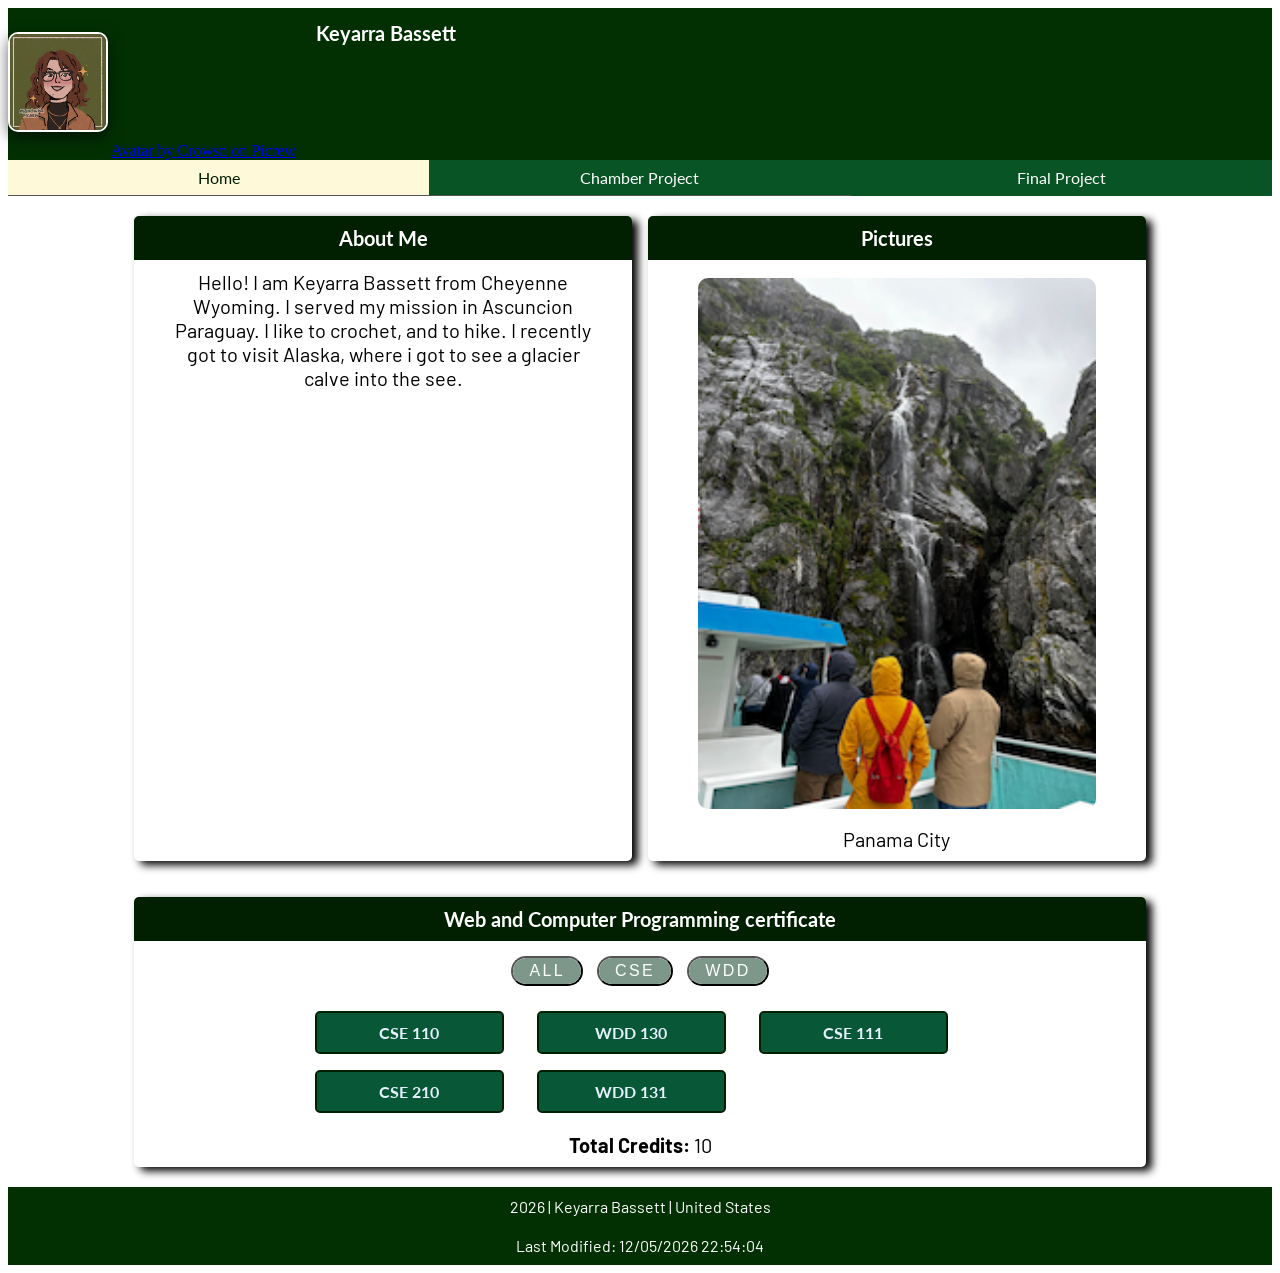
==== index.html @ ae102d5d "initial commit for course home page" ====
<!DOCTYPE html>
<html lang="en">

<head>
    <meta charset="UTF-8">
    <meta name="viewport" content="width=device-width, initial-scale=1.0">
    <meta name="description" content="Home page for my wdd231 course">
    <meta name="author" content="Keyarra Bassett">
    <meta property="og:title" content="Home | Keyarra Bassett">
    <meta property="og:type" content="website" />
    <meta property="og:url" content="https://keykey-create.github.io/wdd231/index.html">
    <meta name="twitter:card" content="summary_large_image">

    <title>Home | Keyarra Bassett</title>
    <link rel="preconnect" href="https://fonts.googleapis.com">
    <link rel="preconnect" href="https://fonts.gstatic.com" crossorigin>
    <link href="https://fonts.googleapis.com/css2?family=Barlow&family=Lato&display=swap" rel="stylesheet">
    <link rel="stylesheet" href="styles/small.css">
    <link rel="stylesheet" href="styles/large.css">
    <script src="scripts/main.js" defer></script>
    <script src="scripts/courses.js" defer></script>

</head>

<body>
    <header>
        <div class="content">
            <img class="avatar" src="images/profilepicture.png" alt="Keyarra Bassett photo">
            <a href="https://picrew.me/en/image_maker/1564386">Avatar by Crowsn on Picrew</a>

        </div>
        <h1>Keyarra Bassett</h1>
        <button id="menu" title="Menu"></button>
    </header>
    <nav>
        <ul>
            <li><a class="active" href="/index.html">Home</a></li>
            <li><a href="chamber/index.html" target="_blank">Chamber Project</a></li>
            <li><a href="final/index.html" target="_blank">Final Project</a></li>
        </ul>
    </nav>
    <main>
        <section class="aboutMe-box">
            <h2>About Me</h2>
            <ul>
                <p>Hello! I am Keyarra Bassett from Cheyenne Wyoming. I served my mission in Ascuncion Paraguay. I like to crochet, and to hike. I recently got to visit Alaska, where i got to see a glacier calve into the see.</p>
            </ul>
        </section>
        <section class="picture-box">
            <h2>Pictures</h2>
            <picture>
                <img src="images/keyarrapicture.jpg" alt="picture of Keyarra looking at a waterfall" width="300" height="auto">
            </picture>
            <p>Panama City</p>
        </section>
        <section class="certificate-box">
            <h2>Web and Computer Programming certificate</h2>
            <div class="boxButton">
                <button class="courseButton" value="all" title="Filter button">All</button>
                <button class="courseButton" value="cse" title="Filter button">CSE</button>
                <button class="courseButton" value="wdd" title="Filter button">WDD</button>
            </div>
            <div class="boxcertificate01 boxCourse"></div>
            <dialog id="courses-details"></dialog>
            <p id="totalCreditsCert01">Total Credits for Certificate 1: 0</p>
        </section>

    </main>
<footer>
        <p>
            <span id="currentyear">year </span> | Keyarra Bassett | United States
        </p>
        <p id="lastModified">Lorem ipsum dolor, sit amet consectetur </p>
    </footer>
</body>

</html>
---- styles/small.css ----
:root {

    /* CSS HEX */
    --true-green: rgb(50, 200, 4);
    --dark-green: rgb(9, 84, 36);
    --emerald-green: rgb(2, 48, 3);
    --almost-black-green: rgb(1, 32, 1);
    --mint-green-gray: rgb(125, 151, 139);
    --cool-gray: #979dacff;
    --white: rgb(255, 255, 255);

    /* Text Colors */
    /* Headlines on a white background */
    --headline-color-on-white: var(--almost-black-green);
    /* Headlines on a colored background */
    --headline-color-on-color: var(--white);
    /* Paragraph text on a white background */
    --paragraph-color-on-white: var(--secondary-color);
    /* Paragraph text on a colored background */
    --paragraph-color-on-color: var(--accent3-color);

    --paragraph-background-color: var(--white);

    /* Navigation Colors */
    --nav-link-color: var(--almost-black-green);
    --nav-background-color: var(--cool-gray);
    --nav-hover-link-color: var(--almost-black-green);
    --nav-hover-background-color: var(--true-green);

    --barlow-regular-font-family: "Barlow", sans-serif;
    --barlow-regular-font-weight: 400;
    --barlow-regular-font-style: normal;

    --lato-regular-font-family: "Lato", sans-serif;
    --lato-regular-font-weight: 400;
    --lato-regular-font-style: normal;

    --font-size-small: 16px;
    --font-size-base: 20px;
    --font-size-large: 24px;
}

h1,
h2,
h3,
h4,
h5,
li {
    font-family: var(--lato-regular-font-family);
}

p {
    font-family: var(--barlow-regular-font-family);
}

body {
    display: flex;
    flex-direction: column;
}

/*Header */
header,
footer {
    background-color: var(--emerald-green);
    color: var(--white);
}

header {
    display: flex;
    align-items: flex-start;
    justify-content: flex-start;
}



.avatar {
    width: 100px;
    height: auto;
    box-sizing: border-box;
    border: 2.5px var(--white) solid;
    margin: 1.5rem 0;
    border-radius: 10px;
    overflow: hidden;
    box-shadow: 0 5px 15px 0px rgba(0, 0, 0, 0.6);

}

header h1 {
    margin-left: 20px;
    font-size: var(--font-size-base);
    font-weight: bold;
}

/* mobile **************************/
/*Hamburger menu*/

#menu {
    display: block;
    font-size: 40px;
    text-decoration: none;
    padding: 8px 12px;
    background-color: var(--emerald-green);
    color: var(--white);
}

#menu {
    font-family: Roboto, sans-serif;
    position: absolute;
    top: 1.6rem;
    right: 1.5rem;
    cursor: pointer;
    border: 0;
}

#menu::before {
    content: "≡";
}

nav {
    background-color: var(--dark-green);
}

nav ul {
    list-style-type: none;
    margin: 0;
    padding: 0;
}

nav li {
    display: none;
    border-bottom: 1px solid #555;
}

nav a {
    display: block;
    color: var(--white);
    text-align: center;
    padding: 8px 16px;
    text-decoration: none;
}

nav a:hover:not(.active) {
    background-color: var(--nav-hover-background-color);
    color: var(--nav-hover-link-color);
}

nav li:last-child {
    border-bottom: none;
}

nav a.active {
    background-color: #fef9d9;
    color: var(--almost-black-green);
}

.open li {
    display: block;
}

#menu.open::before {
    content: "X";
}
/*Content*******************/
main {
    display: grid;
    grid-template-columns: repeat(auto-fill, minmax(15em, 1fr));
    grid-gap: 1em;
    margin: 20px;
    flex: 1;
}

main section {
    border-radius: 5px;
    box-shadow: 6px 4px 8px;
    margin: 10px auto;
    background-color: var(--paragraph-background-color);
    width: fit-content;
    text-align: center;
}

section h2 {
    background-color: var(--almost-black-green);
    color: var(--headline-color-on-color);
    margin: 0;
    border-radius: 5px 5px 0 0;
    font-size: var(--font-size-base);
    padding: 10px 0;
}

section ul {
    padding: 0 40px;
    margin: 10px 0;
}

section li {
    text-align: left;
    font-size: var(--font-size-small);
}

picture {
    padding: 10px;
    max-width: 300px;
}

section img {
    height: auto;
    width: 80%;
    display: block;
}

section img {
    border-radius: 10px;
    margin: 0 auto;
}

section p {
    font-size: var(--font-size-small);
    margin: 0 0 10px 0;
}

.boxcertificate01 {
    display: flex;
    justify-content: center;
    flex-wrap: wrap;
    gap: 10px;
    margin: 20px 0;
}

.boxButton {
    padding-top: 10px;
}

.courseButton {
    flex: 1 1 100%;
    margin: 5px;
}

.courseButton {
    display: inline-block;
    padding: 0.25rem 1rem;
    border-radius: 5rem;
    color: var(--white);
    text-transform: uppercase;
    font-size: 1rem;
    letter-spacing: 0.15rem;
    transition: all 0.3s;
    position: relative;
    overflow: hidden;
    z-index: 1;
}
.courseButton:after {
    content: "";
    position: absolute;
    bottom: 0;
    left: 0;
    width: 100%;
    height: 100%;
    background-color: var(--mint-green-gray);
    border-radius: 5rem;
    z-index: -2;
}
.courseButton:before {
    content: "";
    position: absolute;
    bottom: 0;
    left: 0;
    width: 0%;
    height: 100%;
    background-color: var(--white);
    transition: all 0.3s;
    border-radius: 5rem;
    z-index: -1;
}
.courseButton:hover {
    color: var(--almost-black-green);
}
.courseButton:hover:before {
    width: 100%;
}

.course {
    display: flex;
    align-items: center;
    justify-content: center;
}

.course {
    border: var(--almost-black-green) solid 2px;
    width: 80%;
    padding: 10px;
    border-radius: 5px;
}

.course {
    transition: all 0.3s;
    position: relative;
}

.course h3 {
    font-size: var(--font-size-small);
    margin: 0;
    padding: 0;
}

.courseNoComplete {
    background-color: var(--white);
    color: var(--almost-black-green);
}

.courseComplete {
    background-color: var(--dark-green);
    color: white;
}
.course h3 {
    transition: all 0.3s;
}
.course::before {
    content: "";
    position: absolute;
    bottom: 0;
    left: 0;
    width: 100%;
    height: 100%;
    z-index: 1;
    opacity: 0;
    transition: all 0.3s;
    border-top-width: 1px;
    border-bottom-width: 1px;
    border-top-style: solid;
    border-bottom-style: solid;
    border-top-color: rgba(0, 18, 51, 0.468);
    border-bottom-color: rgba(0, 18, 51, 0.468);
    transform: scale(0.1, 1);
}
.course:hover h3 {
    letter-spacing: 2px;
}
.course:hover::before {
    opacity: 1;
    transform: scale(1, 1);
}
.course::after {
    content: "";
    position: absolute;
    bottom: 0;
    left: 0;
    width: 100%;
    height: 100%;
    z-index: 1;
    transition: all 0.5s;
    background-color: rgba(8, 118, 227, 0.1);
}
.course:hover::after {
    opacity: 0;
    transform: scale(0.1, 1);
}

dialog {
    border: 1px solid var(--almost-black-green);
    border-radius: 0.25rem;
    padding: 1rem;
    background-color: var(--paragraph-background-color);
    box-shadow: 0 0 3rem var(--almost-black-green);
    width: 90%;
    max-width: 600px;
}

::backdrop {
    background-color: rgba(0, 0, 0, 0.5);
}

dialog button {
    position: absolute;
    top: 23px;
    right: 23px;
    padding: 0.5rem 1rem;
    border: 1px solid var(--almost-black-green);
}

/*Footer */

footer {
    margin-top: auto;
}

footer p {
    margin: 0;
}
footer p {
    text-align: center;
    padding: 10px;
}

@media (min-width: 480px) {
    nav ul {
        display: flex;
    }

    nav ul li {
        display: block;
        flex: 1 1 100%;
    }

    #menu {
        display: none;
    }

    main {
        max-width: 768px;
        display: flex;
        flex-direction: row;
        flex-wrap: wrap;
        gap: 1em;
        margin: 10px auto;
    }

    main p {
        font-size: var(--font-size-base);
    }

    section {
        flex-basis: 15em;
        flex-grow: 1;
    }

    .boxcertificate01 {
        width: 650px;
        margin: 20px auto;
        display: grid;
        grid-template-columns: repeat(auto-fill, minmax(12em, 1fr));
        grid-gap: 1em;
    }

    .course {
        padding: 10px;
    }
}
---- styles/large.css ----
/* For larger Views */
@media (min-width: 1024px) {
    main {
        width: 80%;
        max-width: 1200px;
    }

    
}
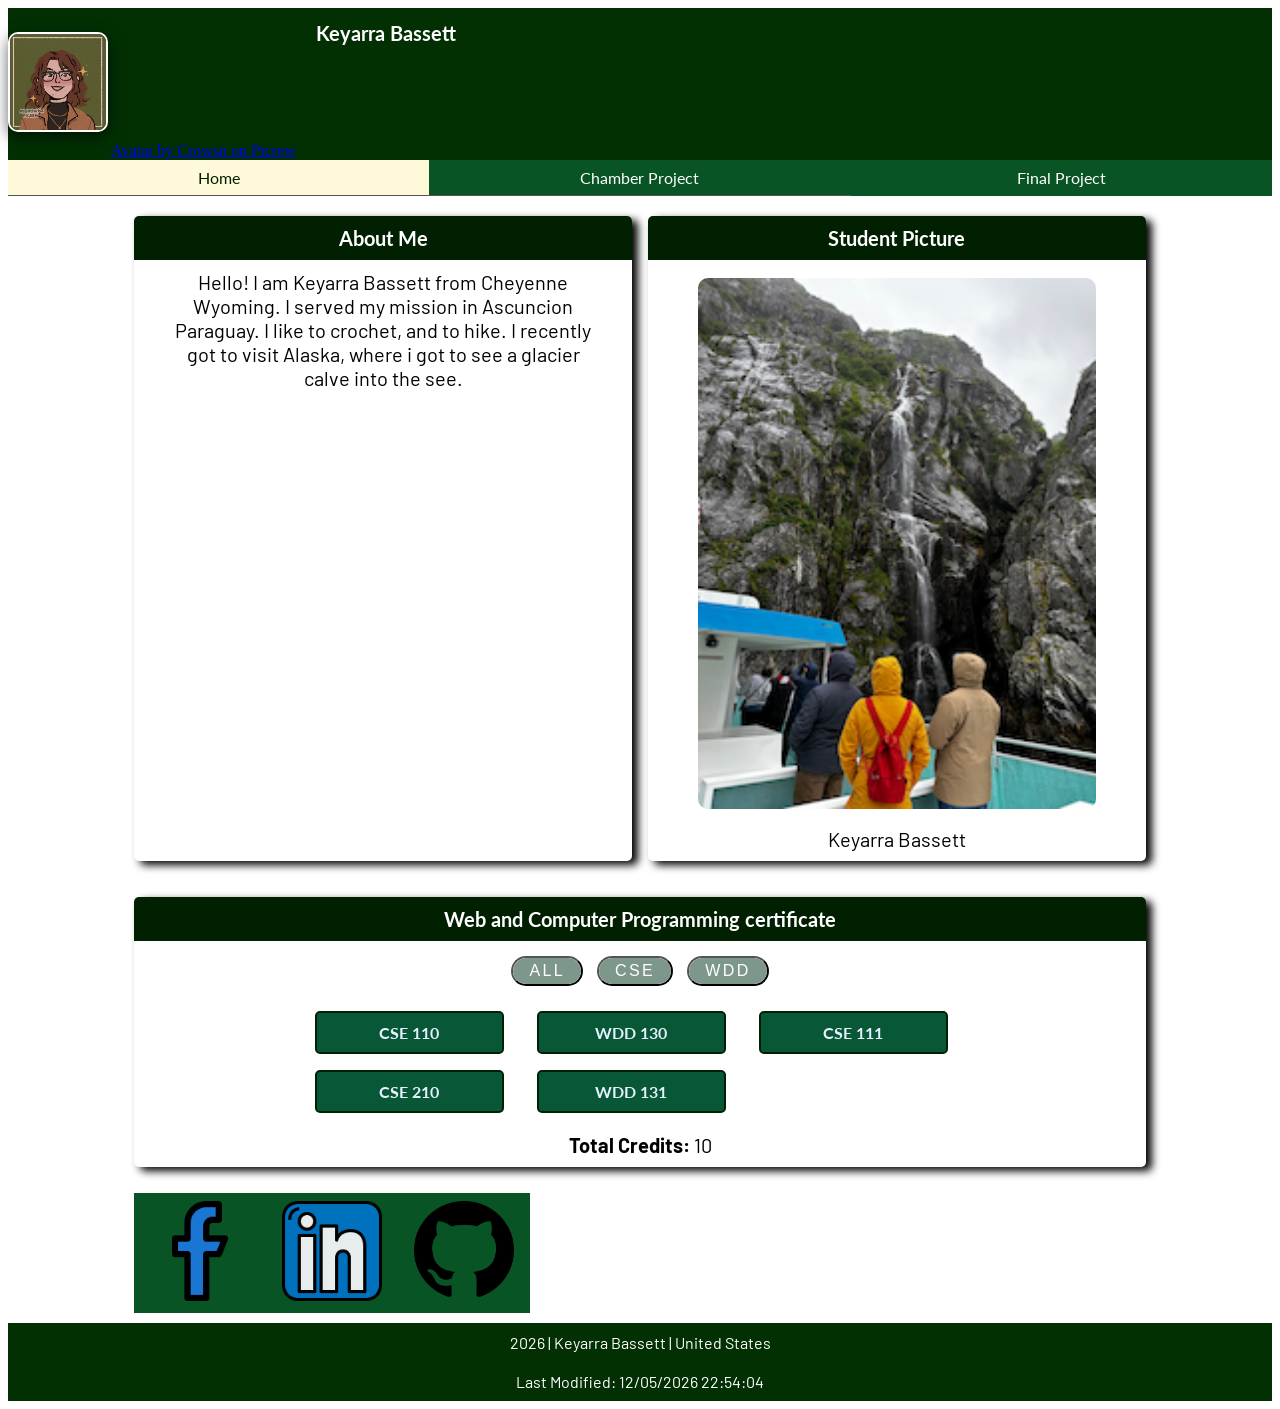
==== commit e3b19aa6: "second commit for home page, forgot some stuff" ====
--- a/index.html
+++ b/index.html
@@ -24,7 +24,7 @@
 
 <body>
     <header>
-        <div class="content">
+        <div>
             <img class="avatar" src="images/profilepicture.png" alt="Keyarra Bassett photo">
             <a href="https://picrew.me/en/image_maker/1564386">Avatar by Crowsn on Picrew</a>
 
@@ -47,11 +47,11 @@
             </ul>
         </section>
         <section class="picture-box">
-            <h2>Pictures</h2>
+            <h2>Student Picture</h2>
             <picture>
                 <img src="images/keyarrapicture.jpg" alt="picture of Keyarra looking at a waterfall" width="300" height="auto">
             </picture>
-            <p>Panama City</p>
+            <p>Keyarra Bassett</p>
         </section>
         <section class="certificate-box">
             <h2>Web and Computer Programming certificate</h2>
@@ -65,6 +65,18 @@
             <p id="totalCreditsCert01">Total Credits for Certificate 1: 0</p>
         </section>
 
+        <nav class="socialmedia">
+            <a href="https://facebook.com">
+                <img src="images/facebook.png" alt="Facebook Icon">
+            </a>
+            <a href="https://linkedin.com">
+                <img src="images/linkedin.png" alt="linkedin Icon">
+            </a>
+            <a href="https://github.com/">
+                <img src="images/github.png" alt="GitHub Icon">
+            </a>
+        </nav>
+
     </main>
 <footer>
         <p>
--- a/styles/small.css
+++ b/styles/small.css
@@ -161,6 +161,18 @@
     content: "X";
 }
 /*Content*******************/
+
+.socialmedia{
+    display: flex;
+    justify-content: center
+}
+
+.socialmedia img {
+    width: 100px;
+    height: auto;
+    justify-content: center;
+}
+
 main {
     display: grid;
     grid-template-columns: repeat(auto-fill, minmax(15em, 1fr));
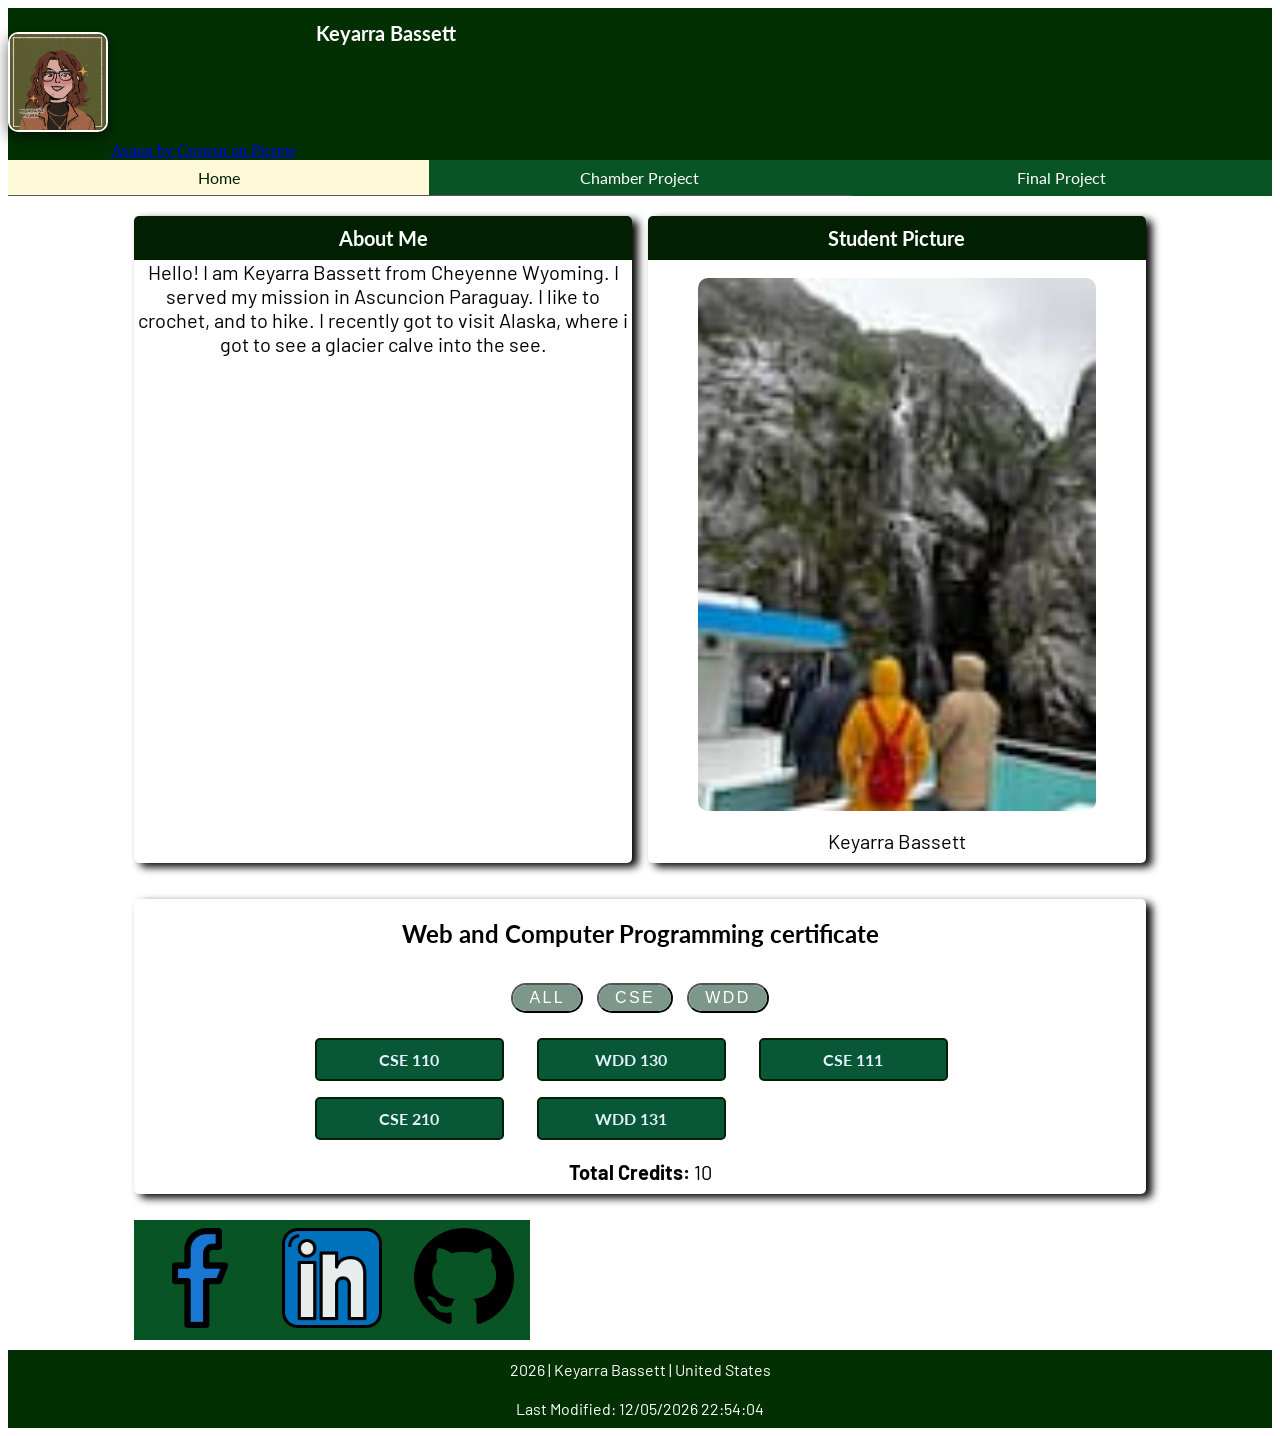
==== commit 303c1cce: "fixed items for audit for home page" ====
--- a/index.html
+++ b/index.html
@@ -4,10 +4,10 @@
 <head>
     <meta charset="UTF-8">
     <meta name="viewport" content="width=device-width, initial-scale=1.0">
-    <meta name="description" content="Home page for my wdd231 course">
+    <meta name="description" content="Home page for my wdd231 course at brigham young university">
     <meta name="author" content="Keyarra Bassett">
     <meta property="og:title" content="Home | Keyarra Bassett">
-    <meta property="og:type" content="website" />
+    <meta property="og:type" content="website">
     <meta property="og:url" content="https://keykey-create.github.io/wdd231/index.html">
     <meta name="twitter:card" content="summary_large_image">
 
@@ -40,21 +40,22 @@
         </ul>
     </nav>
     <main>
+        
         <section class="aboutMe-box">
             <h2>About Me</h2>
-            <ul>
+            
                 <p>Hello! I am Keyarra Bassett from Cheyenne Wyoming. I served my mission in Ascuncion Paraguay. I like to crochet, and to hike. I recently got to visit Alaska, where i got to see a glacier calve into the see.</p>
-            </ul>
+            
         </section>
         <section class="picture-box">
             <h2>Student Picture</h2>
             <picture>
-                <img src="images/keyarrapicture.jpg" alt="picture of Keyarra looking at a waterfall" width="300" height="auto">
+                <img src="images/keyarrapicture.jpg" alt="picture of Keyarra looking at a waterfall" width="300">
             </picture>
             <p>Keyarra Bassett</p>
         </section>
         <section class="certificate-box">
-            <h2>Web and Computer Programming certificate</h2>
+            <h1>Web and Computer Programming certificate</h1>
             <div class="boxButton">
                 <button class="courseButton" value="all" title="Filter button">All</button>
                 <button class="courseButton" value="cse" title="Filter button">CSE</button>
--- a/styles/small.css
+++ b/styles/small.css
@@ -101,9 +101,6 @@
     padding: 8px 12px;
     background-color: var(--emerald-green);
     color: var(--white);
-}
-
-#menu {
     font-family: Roboto, sans-serif;
     position: absolute;
     top: 1.6rem;
@@ -218,9 +215,6 @@
     height: auto;
     width: 80%;
     display: block;
-}
-
-section img {
     border-radius: 10px;
     margin: 0 auto;
 }
@@ -245,9 +239,6 @@
 .courseButton {
     flex: 1 1 100%;
     margin: 5px;
-}
-
-.courseButton {
     display: inline-block;
     padding: 0.25rem 1rem;
     border-radius: 5rem;
@@ -294,16 +285,10 @@
     display: flex;
     align-items: center;
     justify-content: center;
-}
-
-.course {
     border: var(--almost-black-green) solid 2px;
     width: 80%;
     padding: 10px;
     border-radius: 5px;
-}
-
-.course {
     transition: all 0.3s;
     position: relative;
 }
@@ -312,8 +297,8 @@
     font-size: var(--font-size-small);
     margin: 0;
     padding: 0;
-}
-
+    transition: all 0.3s;
+}
 .courseNoComplete {
     background-color: var(--white);
     color: var(--almost-black-green);
@@ -322,9 +307,6 @@
 .courseComplete {
     background-color: var(--dark-green);
     color: white;
-}
-.course h3 {
-    transition: all 0.3s;
 }
 .course::before {
     content: "";
@@ -397,8 +379,6 @@
 
 footer p {
     margin: 0;
-}
-footer p {
     text-align: center;
     padding: 10px;
 }
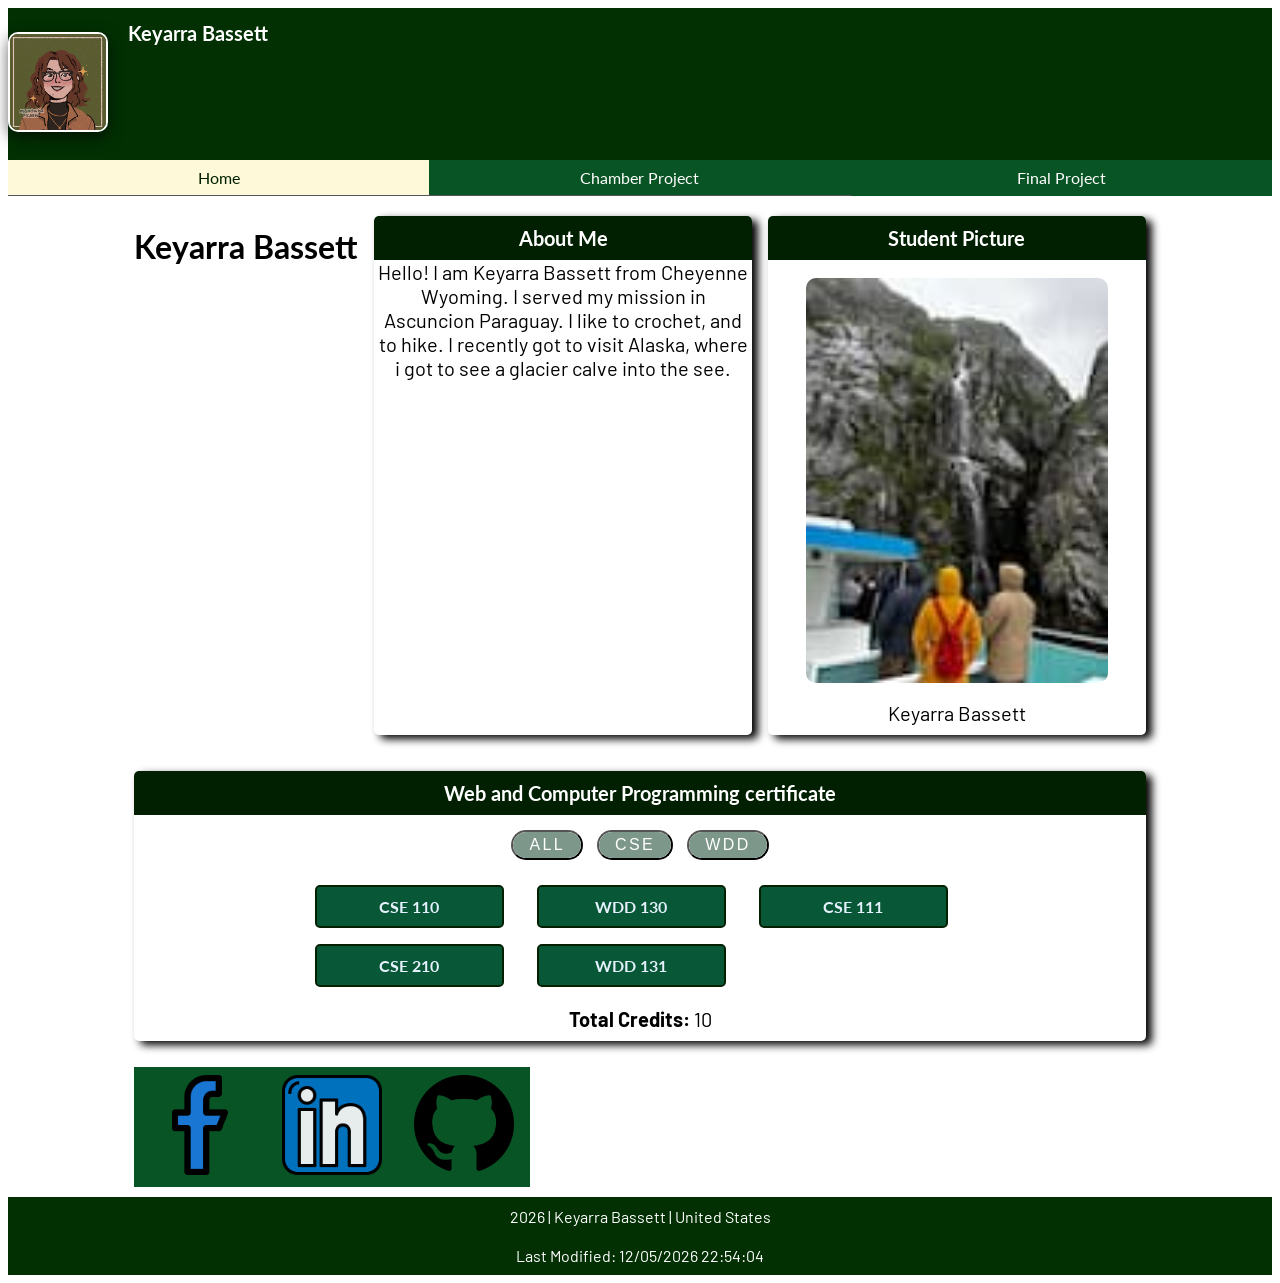
==== commit 58f1f081: "changes for audit" ====
--- a/index.html
+++ b/index.html
@@ -26,7 +26,7 @@
     <header>
         <div>
             <img class="avatar" src="images/profilepicture.png" alt="Keyarra Bassett photo">
-            <a href="https://picrew.me/en/image_maker/1564386">Avatar by Crowsn on Picrew</a>
+            
 
         </div>
         <h1>Keyarra Bassett</h1>
@@ -40,7 +40,9 @@
         </ul>
     </nav>
     <main>
-        
+        <div>
+            <h1>Keyarra Bassett</h1>
+        </div>
         <section class="aboutMe-box">
             <h2>About Me</h2>
             
@@ -55,7 +57,7 @@
             <p>Keyarra Bassett</p>
         </section>
         <section class="certificate-box">
-            <h1>Web and Computer Programming certificate</h1>
+            <h2>Web and Computer Programming certificate</h2>
             <div class="boxButton">
                 <button class="courseButton" value="all" title="Filter button">All</button>
                 <button class="courseButton" value="cse" title="Filter button">CSE</button>
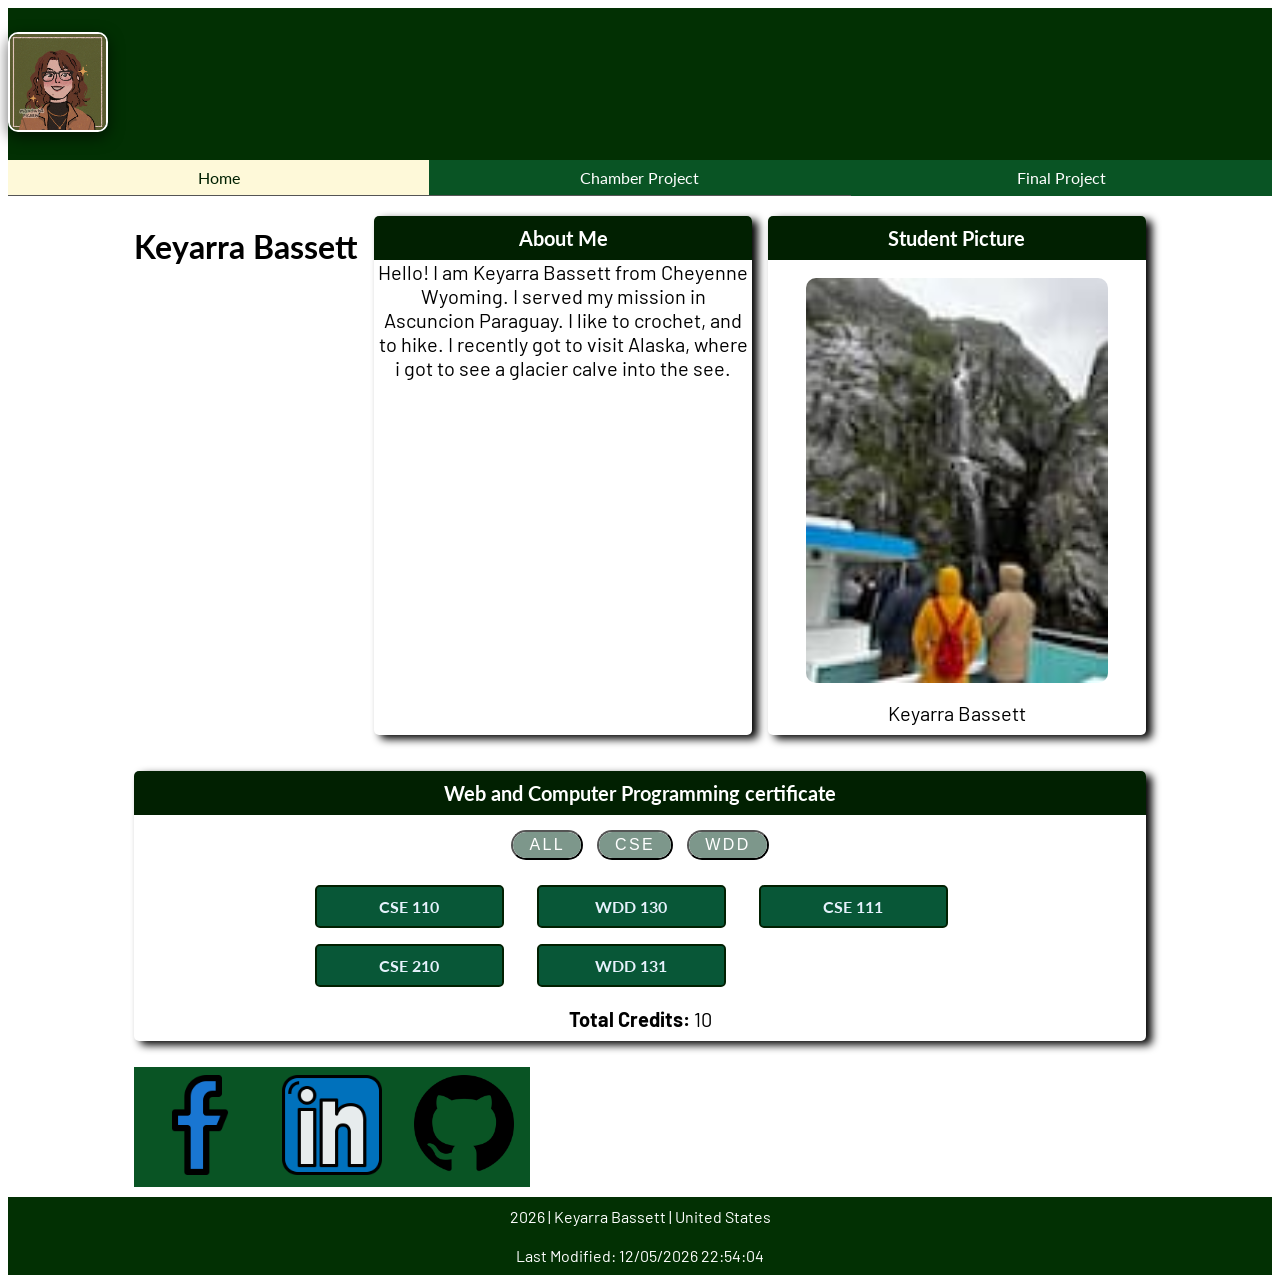
==== commit 88c9ddcd: "changes for the audit" ====
--- a/index.html
+++ b/index.html
@@ -26,10 +26,8 @@
     <header>
         <div>
             <img class="avatar" src="images/profilepicture.png" alt="Keyarra Bassett photo">
-            
+        </div>
 
-        </div>
-        <h1>Keyarra Bassett</h1>
         <button id="menu" title="Menu"></button>
     </header>
     <nav>
